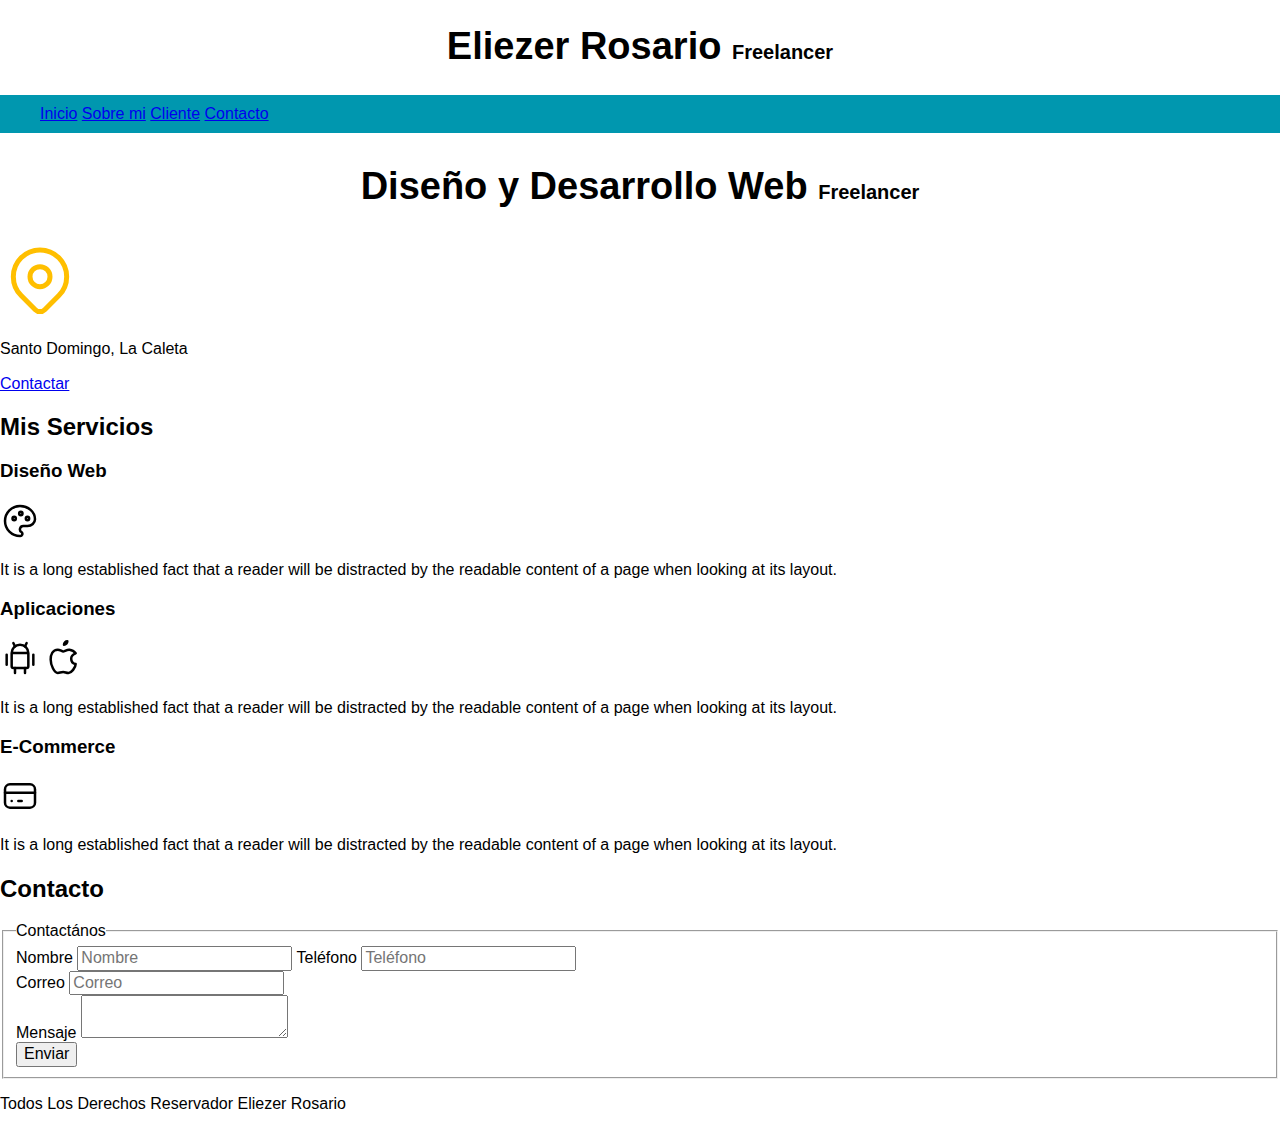
==== Index.html @ 613dd4a4 "pagina" ====
<!DOCTYPE html>
<html lang="es">
<head>
    <meta charset="UTF-8">
    <meta name="viewport" content="width=device-width, initial-scale=1.0">
    <title>Diseñador freelancer</title>
    <link rel="stylesheet" href="css/normalize.css">
    <link href="https: //fonts.googleapis.com/css2?family=Krub:wght@400;700&display=swap" 
    rel="stylesheet">
    <link rel="preload" href="css/style.css" as="style">
    <link href="css/style.css" rel="stylesheet"> 
    
</head>
<body>
    <header>
        <h1 class="titulo">Eliezer Rosario <span>Freelancer</span> </h1>
    </header>
    
    <div class="nav-bg">
        <nav class="navegacion_principal contenedor"> 
            <a href="#">Inicio</a>
            <a href="#">Sobre mi</a>
            <a href="#">Cliente</a>
            <a href="#">Contacto</a>  
        </nav>
    </div>
    
    <section>
         <h2 class="titulo">Diseño y Desarrollo Web <span>Freelancer</span> </h2>
     
         <svg xmlns="http://www.w3.org/2000/svg" class="icon icon-tabler icon-tabler-map-pin" width="80" height="80" viewBox="0 0 24 24" stroke-width="1.5" stroke="#ffbf00" fill="none" stroke-linecap="round" stroke-linejoin="round">
            <path stroke="none" d="M0 0h24v24H0z" fill="none"/>
            <path d="M9 11a3 3 0 1 0 6 0a3 3 0 0 0 -6 0" />
            <path d="M17.657 16.657l-4.243 4.243a2 2 0 0 1 -2.827 0l-4.244 -4.243a8 8 0 1 1 11.314 0z" />
          </svg>
        
         <p>Santo Domingo, La Caleta</p>

         <a href="#">Contactar</a>
    </section>


    <main>
         <h2>Mis Servicios</h2>

         <section>
             <h3>Diseño Web</h3>

             <svg xmlns="http://www.w3.org/2000/svg" class="icon icon-tabler icon-tabler-palette" width="40" height="40" viewBox="0 0 24 24" stroke-width="1.5" stroke="#000000" fill="none" stroke-linecap="round" stroke-linejoin="round">
                <path stroke="none" d="M0 0h24v24H0z" fill="none"/>
                <path d="M12 21a9 9 0 0 1 0 -18c4.97 0 9 3.582 9 8c0 1.06 -.474 2.078 -1.318 2.828c-.844 .75 -1.989 1.172 -3.182 1.172h-2.5a2 2 0 0 0 -1 3.75a1.3 1.3 0 0 1 -1 2.25" />
                <path d="M8.5 10.5m-1 0a1 1 0 1 0 2 0a1 1 0 1 0 -2 0" />
                <path d="M12.5 7.5m-1 0a1 1 0 1 0 2 0a1 1 0 1 0 -2 0" />
                <path d="M16.5 10.5m-1 0a1 1 0 1 0 2 0a1 1 0 1 0 -2 0" />
             </svg>


             <p>It is a long established fact that a reader will be distracted by the readable content of a page when looking at its layout.</p>
         </section>
     
         <section>
             <h3>Aplicaciones</h3>

             <svg xmlns="http://www.w3.org/2000/svg" class="icon icon-tabler icon-tabler-brand-android" width="40" height="40" viewBox="0 0 24 24" stroke-width="1.5" stroke="#000000" fill="none" stroke-linecap="round" stroke-linejoin="round">
                <path stroke="none" d="M0 0h24v24H0z" fill="none"/>
                <path d="M4 10l0 6" />
                <path d="M20 10l0 6" />
                <path d="M7 9h10v8a1 1 0 0 1 -1 1h-8a1 1 0 0 1 -1 -1v-8a5 5 0 0 1 10 0" />
                <path d="M8 3l1 2" />
                <path d="M16 3l-1 2" />
                <path d="M9 18l0 3" />
                <path d="M15 18l0 3" />
              </svg>

              <svg xmlns="http://www.w3.org/2000/svg" class="icon icon-tabler icon-tabler-brand-apple" width="40" height="40" viewBox="0 0 24 24" stroke-width="1.5" stroke="#000000" fill="none" stroke-linecap="round" stroke-linejoin="round">
                <path stroke="none" d="M0 0h24v24H0z" fill="none"/>
                <path d="M8.286 7.008c-3.216 0 -4.286 3.23 -4.286 5.92c0 3.229 2.143 8.072 4.286 8.072c1.165 -.05 1.799 -.538 3.214 -.538c1.406 0 1.607 .538 3.214 .538s4.286 -3.229 4.286 -5.381c-.03 -.011 -2.649 -.434 -2.679 -3.23c-.02 -2.335 2.589 -3.179 2.679 -3.228c-1.096 -1.606 -3.162 -2.113 -3.75 -2.153c-1.535 -.12 -3.032 1.077 -3.75 1.077c-.729 0 -2.036 -1.077 -3.214 -1.077z" />
                <path d="M12 4a2 2 0 0 0 2 -2a2 2 0 0 0 -2 2" />
              </svg>

             <p>It is a long established fact that a reader will be distracted by the readable content of a page when looking at its layout.</p>
         </section>
     
         <section>
             <h3>E-Commerce</h3>

             <svg xmlns="http://www.w3.org/2000/svg" class="icon icon-tabler icon-tabler-credit-card" width="40" height="40" viewBox="0 0 24 24" stroke-width="1.5" stroke="#000000" fill="none" stroke-linecap="round" stroke-linejoin="round">
                <path stroke="none" d="M0 0h24v24H0z" fill="none"/>
                <path d="M3 5m0 3a3 3 0 0 1 3 -3h12a3 3 0 0 1 3 3v8a3 3 0 0 1 -3 3h-12a3 3 0 0 1 -3 -3z" />
                <path d="M3 10l18 0" />
                <path d="M7 15l.01 0" />
                <path d="M11 15l2 0" />
              </svg>

             <p>It is a long established fact that a reader will be distracted by the readable content of a page when looking at its layout.</p>
         </section>
    </main>

    
    <section>
        <h2>Contacto</h2>

        <form>
            <fieldset>
                <legend>Contactános</legend>

                <div>
                    <label>Nombre</label>
                    <input type="text" placeholder="Nombre">

                    <label>Teléfono</label>
                    <input type="tel" placeholder="Teléfono">
                </div>

                <div>
                    <label>Correo</label>
                    <input type="email" placeholder="Correo">
                </div>
                
                <div>
                    <label>Mensaje</label>
                    <textarea></textarea>
                </div>

                <div>
                    <input type="submit" value="Enviar">
                </div>

            </fieldset>
        </form>

    </section>

    <footer>
        <p>Todos Los Derechos Reservador Eliezer Rosario</p>
    </footer>


</body>
</html>
---- css/style.css ----
:root {
    --blanco: #ffffff;
    --negro: #212121;
    --gris: #757575;
    --primario: #ffc107;
    --secundario: #0097af;
}

html {
    font-size: 62.5%;
}
body {
    font-size: 16px;
    font-family: "Krub", sans-serif;

}
.titulo {
    text-align: center;
    font-size: 3.8rem;
}
.titulo span {
    font-size: 2rem ;
}
.contenedor {
    width: 120rem;
    margin: 0 auto;

}
.nav-bg {
    background-color: var(--secundario);
}

.navegacion_principal {
    padding: 1rem;
}
.navegacion_principal {
    color: var(--blanco);
    text-decoration: none;
}
---- css/style.css ----
:root {
    --blanco: #ffffff;
    --negro: #212121;
    --gris: #757575;
    --primario: #ffc107;
    --secundario: #0097af;
}

html {
    font-size: 62.5%;
}
body {
    font-size: 16px;
    font-family: "Krub", sans-serif;

}
.titulo {
    text-align: center;
    font-size: 3.8rem;
}
.titulo span {
    font-size: 2rem ;
}
.contenedor {
    width: 120rem;
    margin: 0 auto;

}
.nav-bg {
    background-color: var(--secundario);
}

.navegacion_principal {
    padding: 1rem;
}
.navegacion_principal {
    color: var(--blanco);
    text-decoration: none;
}
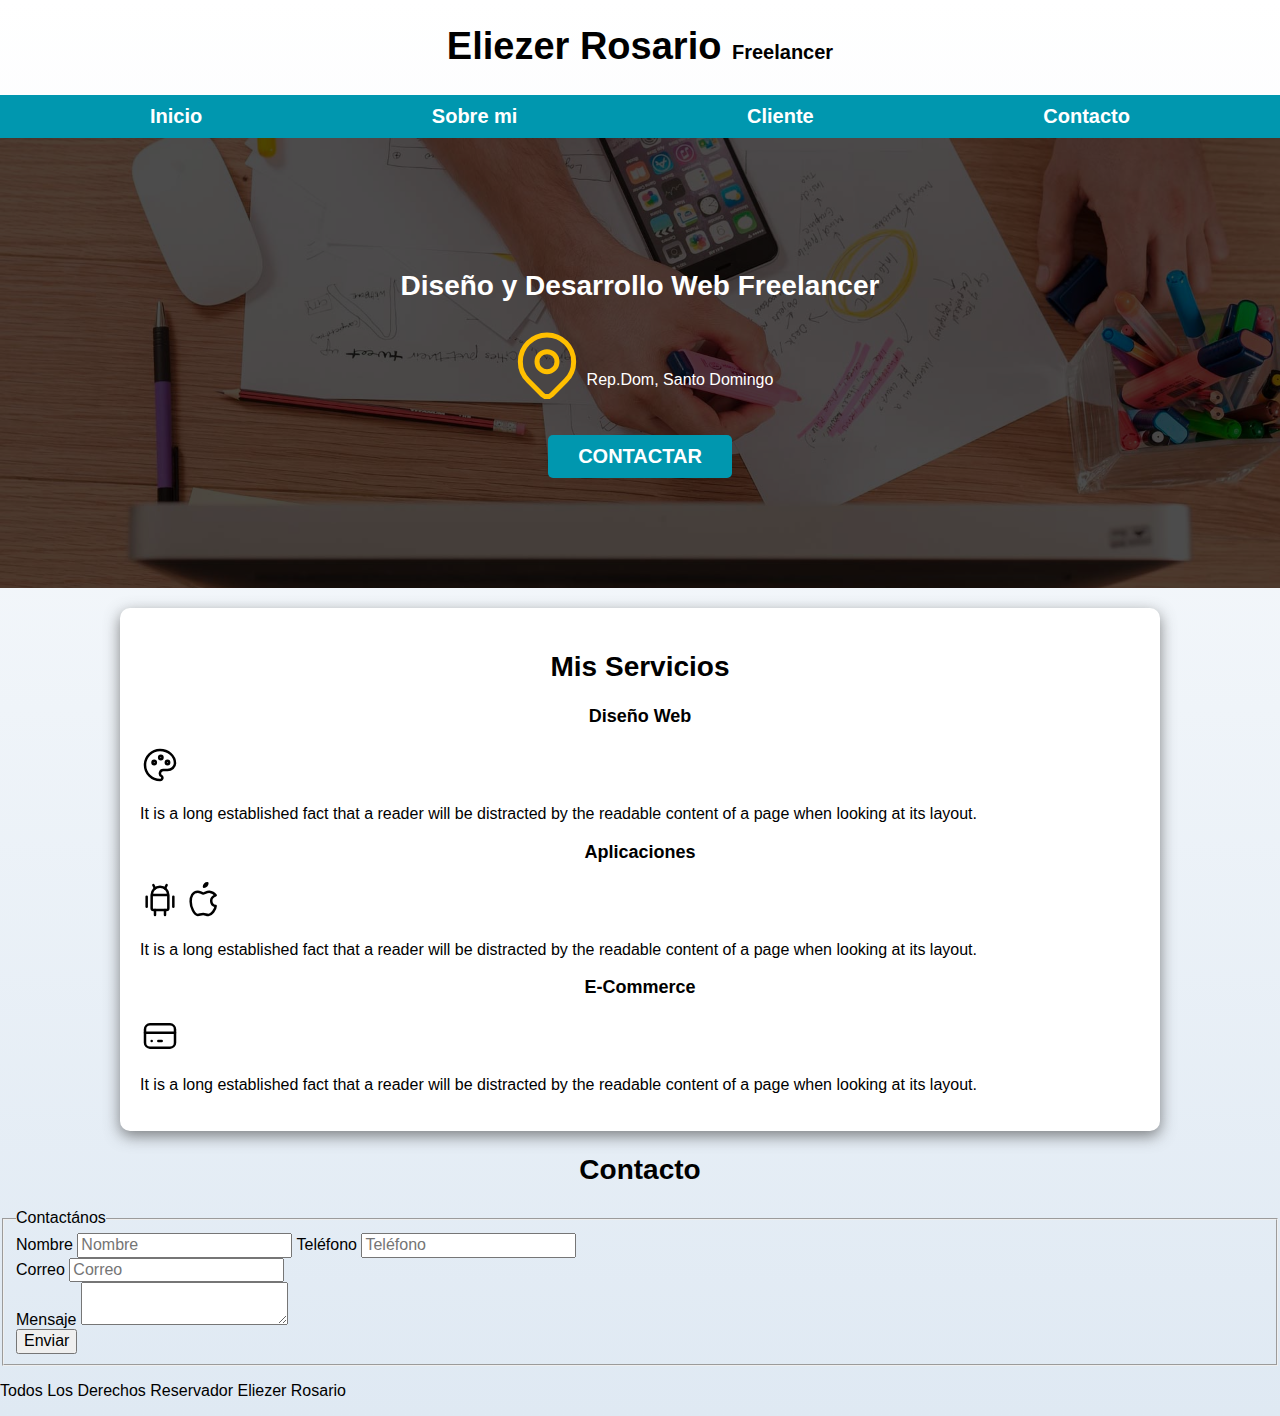
==== commit 4325ac3a: "diseño" ====
--- a/Index.html
+++ b/Index.html
@@ -16,7 +16,7 @@
         <h1 class="titulo">Eliezer Rosario <span>Freelancer</span> </h1>
     </header>
     
-    <div class="nav-bg">
+    <div class="nav-bg"> <!--Esta es la navegacion principal-->
         <nav class="navegacion_principal contenedor"> 
             <a href="#">Inicio</a>
             <a href="#">Sobre mi</a>
@@ -25,22 +25,26 @@
         </nav>
     </div>
     
-    <section>
-         <h2 class="titulo">Diseño y Desarrollo Web <span>Freelancer</span> </h2>
+    <section class="hero">
+        <div class="contenido-hero">
+         <h2>Diseño y Desarrollo Web <span>Freelancer</span> </h2>
      
-         <svg xmlns="http://www.w3.org/2000/svg" class="icon icon-tabler icon-tabler-map-pin" width="80" height="80" viewBox="0 0 24 24" stroke-width="1.5" stroke="#ffbf00" fill="none" stroke-linecap="round" stroke-linejoin="round">
-            <path stroke="none" d="M0 0h24v24H0z" fill="none"/>
-            <path d="M9 11a3 3 0 1 0 6 0a3 3 0 0 0 -6 0" />
-            <path d="M17.657 16.657l-4.243 4.243a2 2 0 0 1 -2.827 0l-4.244 -4.243a8 8 0 1 1 11.314 0z" />
-          </svg>
-        
-         <p>Santo Domingo, La Caleta</p>
+         <div class="ubicacion">
+            <svg xmlns="http://www.w3.org/2000/svg" class="icon icon-tabler icon-tabler-map-pin" width="80" height="80" viewBox="0 0 24 24" stroke-width="1.5" stroke="#ffbf00" fill="none" stroke-linecap="round" stroke-linejoin="round">
+                <path stroke="none" d="M0 0h24v24H0z" fill="none"/>
+                <path d="M9 11a3 3 0 1 0 6 0a3 3 0 0 0 -6 0" />
+                <path d="M17.657 16.657l-4.243 4.243a2 2 0 0 1 -2.827 0l-4.244 -4.243a8 8 0 1 1 11.314 0z" />
+              </svg>
+            
+             <p>Rep.Dom, Santo Domingo</p>
+         </div>
 
-         <a href="#">Contactar</a>
+         <a class="boton" href="#">Contactar</a>
+         </div>
     </section>
 
 
-    <main>
+    <main class="contenedor sombra">
          <h2>Mis Servicios</h2>
 
          <section>
--- a/css/style.css
+++ b/css/style.css
@@ -4,36 +4,136 @@
     --gris: #757575;
     --primario: #ffc107;
     --secundario: #0097af;
+    --grisClaro: #DFE9F3;
 }
 
+/*globales*/
 html {
     font-size: 62.5%;
 }
+
+*, *:before, *:after {
+    box-sizing: inherit;
+}
+
 body {
     font-size: 16px;
     font-family: "Krub", sans-serif;
+    background-image: linear-gradient(to top, var(--grisClaro)0%, var(--blanco)100%);
+}
+h1 {
+    font-size: 3.8rem;
+}
+h2 {
+    font-size: 2.8rem;
+}
+h3 {
+    font-size: 1.8rem;
+}
+h1,h2,h3 {
+    text-align: center;
+}
+.contenedor {
+    max-width: 100rem;
+    margin: 0 auto;
 
 }
-.titulo {
+
+.boton {
+    background-color: var(--secundario);
+    color: var(--blanco);
+    padding: 1rem 3rem;
+    margin-top: 3rem;
+    font-size: 2rem;
+    text-decoration: none;
+    text-transform: uppercase;
+    font-weight: 700;
+    border-radius: .5rem;
+    width: 90%;
     text-align: center;
-    font-size: 3.8rem;
 }
+
+@media (min-width: 768px ) {
+    .boton {
+        width: auto;
+    }
+}
+
+.sombra {
+    -webkit-box-shadow: 0px 5px 15px 0px rgba(71,71,71,0.67);
+    -moz-box-shadow: 0px 5px 15px 0px rgba(71,71,71,0.67);
+    box-shadow: 0px 5px 15px 0px rgba(71,71,71,0.67);
+    background-color: var(--blanco);
+    padding: 2rem;
+    border-radius: 1rem;
+}
+
+.boton:hover {
+    background-color: var(--primario);
+    color: var(--negro)
+}
+
+/*titulos*/
+
 .titulo span {
     font-size: 2rem ;
 }
-.contenedor {
-    width: 120rem;
-    margin: 0 auto;
 
-}
 .nav-bg {
     background-color: var(--secundario);
 }
 
 .navegacion_principal {
+    display: flex;
+    flex-direction: column;
+}
+
+@media (min-width: 768px) {
+    .navegacion_principal {
+        flex-direction: row;
+        justify-content: space-between;
+    }
+}
+
+.navegacion_principal a{
+    display: block;
+    text-align: center;
+    color: var(--blanco);
+    text-decoration: none;
+    font-size: 2rem;
+    font-weight: 700;
     padding: 1rem;
 }
-.navegacion_principal {
+.navegacion_principal a:hover {
+    background-color: var(--primario);
+    color: var(--negro)
+}
+
+.hero {
+    background-image: url(../img/hero.jpg);
+    background-repeat: no-repeat;
+    background-size: cover;
+    height: 450px;
+    position: relative;
+    margin-bottom: 2rem;
+}
+.contenido-hero {
+    position: absolute;
+    background-color: rgba(0,0,0, .7);
+    width: 100%;
+    height: 100%;
+
+    display: flex;
+    flex-direction: column;
+    align-items: center;
+    justify-content: center;
+}
+
+.contenido-hero h2,
+.contenido-hero p {
     color: var(--blanco);
-    text-decoration: none;
+}
+.ubicacion {
+    display: flex;
+    align-items: flex-end;
 }--- a/css/style.css
+++ b/css/style.css
@@ -4,36 +4,136 @@
     --gris: #757575;
     --primario: #ffc107;
     --secundario: #0097af;
+    --grisClaro: #DFE9F3;
 }
 
+/*globales*/
 html {
     font-size: 62.5%;
 }
+
+*, *:before, *:after {
+    box-sizing: inherit;
+}
+
 body {
     font-size: 16px;
     font-family: "Krub", sans-serif;
+    background-image: linear-gradient(to top, var(--grisClaro)0%, var(--blanco)100%);
+}
+h1 {
+    font-size: 3.8rem;
+}
+h2 {
+    font-size: 2.8rem;
+}
+h3 {
+    font-size: 1.8rem;
+}
+h1,h2,h3 {
+    text-align: center;
+}
+.contenedor {
+    max-width: 100rem;
+    margin: 0 auto;
 
 }
-.titulo {
+
+.boton {
+    background-color: var(--secundario);
+    color: var(--blanco);
+    padding: 1rem 3rem;
+    margin-top: 3rem;
+    font-size: 2rem;
+    text-decoration: none;
+    text-transform: uppercase;
+    font-weight: 700;
+    border-radius: .5rem;
+    width: 90%;
     text-align: center;
-    font-size: 3.8rem;
 }
+
+@media (min-width: 768px ) {
+    .boton {
+        width: auto;
+    }
+}
+
+.sombra {
+    -webkit-box-shadow: 0px 5px 15px 0px rgba(71,71,71,0.67);
+    -moz-box-shadow: 0px 5px 15px 0px rgba(71,71,71,0.67);
+    box-shadow: 0px 5px 15px 0px rgba(71,71,71,0.67);
+    background-color: var(--blanco);
+    padding: 2rem;
+    border-radius: 1rem;
+}
+
+.boton:hover {
+    background-color: var(--primario);
+    color: var(--negro)
+}
+
+/*titulos*/
+
 .titulo span {
     font-size: 2rem ;
 }
-.contenedor {
-    width: 120rem;
-    margin: 0 auto;
 
-}
 .nav-bg {
     background-color: var(--secundario);
 }
 
 .navegacion_principal {
+    display: flex;
+    flex-direction: column;
+}
+
+@media (min-width: 768px) {
+    .navegacion_principal {
+        flex-direction: row;
+        justify-content: space-between;
+    }
+}
+
+.navegacion_principal a{
+    display: block;
+    text-align: center;
+    color: var(--blanco);
+    text-decoration: none;
+    font-size: 2rem;
+    font-weight: 700;
     padding: 1rem;
 }
-.navegacion_principal {
+.navegacion_principal a:hover {
+    background-color: var(--primario);
+    color: var(--negro)
+}
+
+.hero {
+    background-image: url(../img/hero.jpg);
+    background-repeat: no-repeat;
+    background-size: cover;
+    height: 450px;
+    position: relative;
+    margin-bottom: 2rem;
+}
+.contenido-hero {
+    position: absolute;
+    background-color: rgba(0,0,0, .7);
+    width: 100%;
+    height: 100%;
+
+    display: flex;
+    flex-direction: column;
+    align-items: center;
+    justify-content: center;
+}
+
+.contenido-hero h2,
+.contenido-hero p {
     color: var(--blanco);
-    text-decoration: none;
+}
+.ubicacion {
+    display: flex;
+    align-items: flex-end;
 }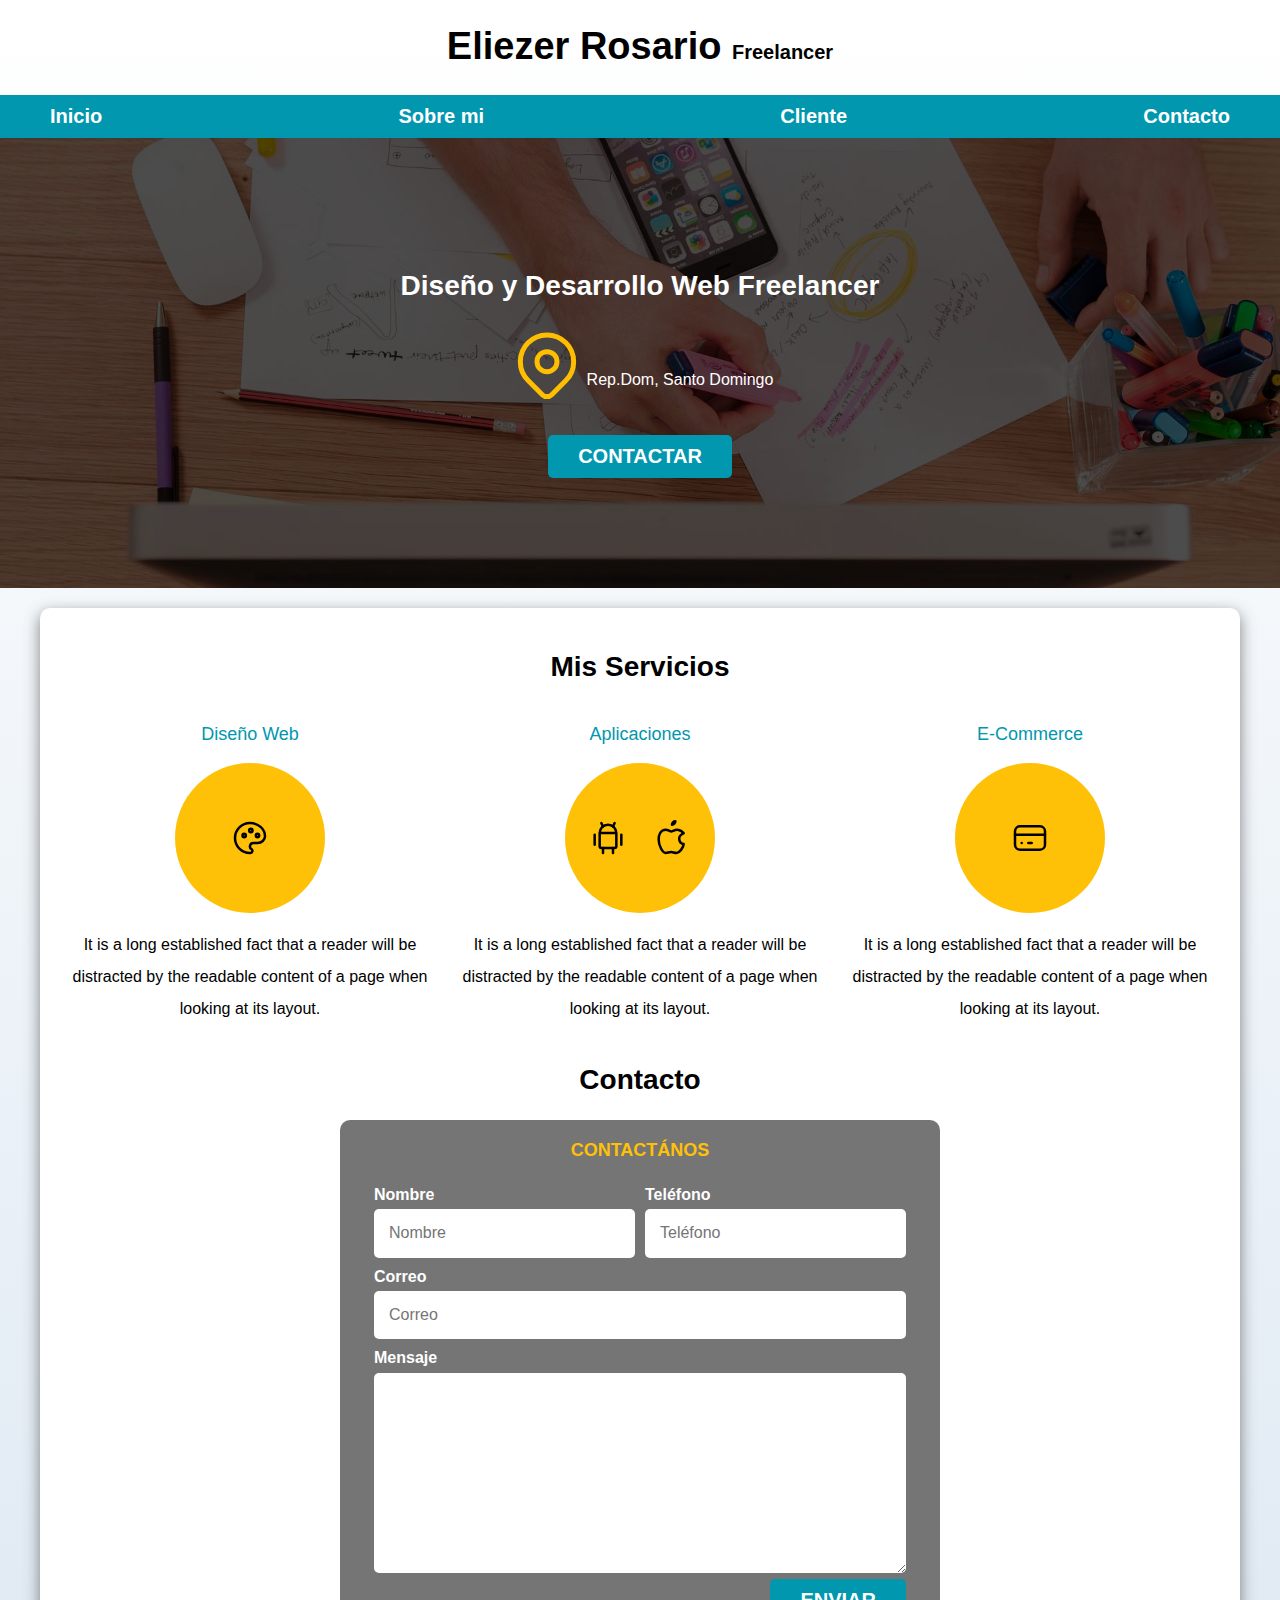
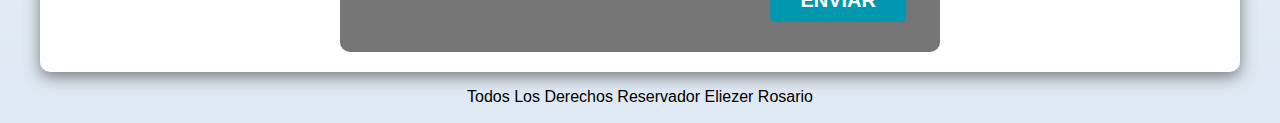
==== commit 73af6f1e: "finalizada" ====
--- a/Index.html
+++ b/Index.html
@@ -45,97 +45,101 @@
 
 
     <main class="contenedor sombra">
-         <h2>Mis Servicios</h2>
+        <h2>Mis Servicios</h2>
 
-         <section>
-             <h3>Diseño Web</h3>
+        <div class="servicios">
+            <section class="servicio">
+                <h3>Diseño Web</h3>
+                <div class="iconos">
+                    <svg xmlns="http://www.w3.org/2000/svg" class="icon icon-tabler icon-tabler-palette" width="40" height="40" viewBox="0 0 24 24" stroke-width="1.5" stroke="#000000" fill="none" stroke-linecap="round" stroke-linejoin="round">
+                        <path stroke="none" d="M0 0h24v24H0z" fill="none"/>
+                        <path d="M12 21a9 9 0 0 1 0 -18c4.97 0 9 3.582 9 8c0 1.06 -.474 2.078 -1.318 2.828c-.844 .75 -1.989 1.172 -3.182 1.172h-2.5a2 2 0 0 0 -1 3.75a1.3 1.3 0 0 1 -1 2.25" />
+                        <path d="M8.5 10.5m-1 0a1 1 0 1 0 2 0a1 1 0 1 0 -2 0" />
+                        <path d="M12.5 7.5m-1 0a1 1 0 1 0 2 0a1 1 0 1 0 -2 0" />
+                        <path d="M16.5 10.5m-1 0a1 1 0 1 0 2 0a1 1 0 1 0 -2 0" />
+                    </svg>
+                </div>
+                <p>It is a long established fact that a reader will be distracted by the readable content of a page when looking at its layout.</p>
+            </section>
+            
+            <section class="servicio">
+                <h3>Aplicaciones</h3>
+                <div class="iconos">
+                    <svg xmlns="http://www.w3.org/2000/svg" class="icon icon-tabler icon-tabler-brand-android" width="40" height="40" viewBox="0 0 24 24" stroke-width="1.5" stroke="#000000" fill="none" stroke-linecap="round" stroke-linejoin="round">
+                        <path stroke="none" d="M0 0h24v24H0z" fill="none"/>
+                        <path d="M4 10l0 6" />
+                        <path d="M20 10l0 6" />
+                        <path d="M7 9h10v8a1 1 0 0 1 -1 1h-8a1 1 0 0 1 -1 -1v-8a5 5 0 0 1 10 0" />
+                        <path d="M8 3l1 2" />
+                        <path d="M16 3l-1 2" />
+                        <path d="M9 18l0 3" />
+                        <path d="M15 18l0 3" />
+                    </svg>
+            
+                    <svg xmlns="http://www.w3.org/2000/svg" class="icon icon-tabler icon-tabler-brand-apple" width="40" height="40" viewBox="0 0 24 24" stroke-width="1.5" stroke="#000000" fill="none" stroke-linecap="round" stroke-linejoin="round">
+                        <path stroke="none" d="M0 0h24v24H0z" fill="none"/>
+                        <path d="M8.286 7.008c-3.216 0 -4.286 3.23 -4.286 5.92c0 3.229 2.143 8.072 4.286 8.072c1.165 -.05 1.799 -.538 3.214 -.538c1.406 0 1.607 .538 3.214 .538s4.286 -3.229 4.286 -5.381c-.03 -.011 -2.649 -.434 -2.679 -3.23c-.02 -2.335 2.589 -3.179 2.679 -3.228c-1.096 -1.606 -3.162 -2.113 -3.75 -2.153c-1.535 -.12 -3.032 1.077 -3.75 1.077c-.729 0 -2.036 -1.077 -3.214 -1.077z" />
+                        <path d="M12 4a2 2 0 0 0 2 -2a2 2 0 0 0 -2 2" />
+                    </svg>
+                </div>
+        
+                <p>It is a long established fact that a reader will be distracted by the readable content of a page when looking at its layout.</p>
+            </section>
+            
+            <section class="servicio">
+                <h3>E-Commerce</h3>
+                <div class="iconos">
+                    <svg xmlns="http://www.w3.org/2000/svg" class="icon icon-tabler icon-tabler-credit-card" width="40" height="40" viewBox="0 0 24 24" stroke-width="1.5" stroke="#000000" fill="none" stroke-linecap="round" stroke-linejoin="round">
+                        <path stroke="none" d="M0 0h24v24H0z" fill="none"/>
+                        <path d="M3 5m0 3a3 3 0 0 1 3 -3h12a3 3 0 0 1 3 3v8a3 3 0 0 1 -3 3h-12a3 3 0 0 1 -3 -3z" />
+                        <path d="M3 10l18 0" />
+                        <path d="M7 15l.01 0" />
+                        <path d="M11 15l2 0" />
+                    </svg>
+                </div>
+                <p>It is a long established fact that a reader will be distracted by the readable content of a page when looking at its layout.</p>
+            </section>
+        </div>
+        <section>
+            <h2>Contacto</h2>
+    
+            <form class="formulario">
+                <fieldset>
+                    <legend>Contactános</legend>
+                    
+                    <div class="contenedor-campos">
+                        <div class="campo">
+                            <label>Nombre</label>
+                            <input class="input-text" type="text" placeholder="Nombre">
+                        </div>
 
-             <svg xmlns="http://www.w3.org/2000/svg" class="icon icon-tabler icon-tabler-palette" width="40" height="40" viewBox="0 0 24 24" stroke-width="1.5" stroke="#000000" fill="none" stroke-linecap="round" stroke-linejoin="round">
-                <path stroke="none" d="M0 0h24v24H0z" fill="none"/>
-                <path d="M12 21a9 9 0 0 1 0 -18c4.97 0 9 3.582 9 8c0 1.06 -.474 2.078 -1.318 2.828c-.844 .75 -1.989 1.172 -3.182 1.172h-2.5a2 2 0 0 0 -1 3.75a1.3 1.3 0 0 1 -1 2.25" />
-                <path d="M8.5 10.5m-1 0a1 1 0 1 0 2 0a1 1 0 1 0 -2 0" />
-                <path d="M12.5 7.5m-1 0a1 1 0 1 0 2 0a1 1 0 1 0 -2 0" />
-                <path d="M16.5 10.5m-1 0a1 1 0 1 0 2 0a1 1 0 1 0 -2 0" />
-             </svg>
-
-
-             <p>It is a long established fact that a reader will be distracted by the readable content of a page when looking at its layout.</p>
-         </section>
-     
-         <section>
-             <h3>Aplicaciones</h3>
-
-             <svg xmlns="http://www.w3.org/2000/svg" class="icon icon-tabler icon-tabler-brand-android" width="40" height="40" viewBox="0 0 24 24" stroke-width="1.5" stroke="#000000" fill="none" stroke-linecap="round" stroke-linejoin="round">
-                <path stroke="none" d="M0 0h24v24H0z" fill="none"/>
-                <path d="M4 10l0 6" />
-                <path d="M20 10l0 6" />
-                <path d="M7 9h10v8a1 1 0 0 1 -1 1h-8a1 1 0 0 1 -1 -1v-8a5 5 0 0 1 10 0" />
-                <path d="M8 3l1 2" />
-                <path d="M16 3l-1 2" />
-                <path d="M9 18l0 3" />
-                <path d="M15 18l0 3" />
-              </svg>
-
-              <svg xmlns="http://www.w3.org/2000/svg" class="icon icon-tabler icon-tabler-brand-apple" width="40" height="40" viewBox="0 0 24 24" stroke-width="1.5" stroke="#000000" fill="none" stroke-linecap="round" stroke-linejoin="round">
-                <path stroke="none" d="M0 0h24v24H0z" fill="none"/>
-                <path d="M8.286 7.008c-3.216 0 -4.286 3.23 -4.286 5.92c0 3.229 2.143 8.072 4.286 8.072c1.165 -.05 1.799 -.538 3.214 -.538c1.406 0 1.607 .538 3.214 .538s4.286 -3.229 4.286 -5.381c-.03 -.011 -2.649 -.434 -2.679 -3.23c-.02 -2.335 2.589 -3.179 2.679 -3.228c-1.096 -1.606 -3.162 -2.113 -3.75 -2.153c-1.535 -.12 -3.032 1.077 -3.75 1.077c-.729 0 -2.036 -1.077 -3.214 -1.077z" />
-                <path d="M12 4a2 2 0 0 0 2 -2a2 2 0 0 0 -2 2" />
-              </svg>
-
-             <p>It is a long established fact that a reader will be distracted by the readable content of a page when looking at its layout.</p>
-         </section>
-     
-         <section>
-             <h3>E-Commerce</h3>
-
-             <svg xmlns="http://www.w3.org/2000/svg" class="icon icon-tabler icon-tabler-credit-card" width="40" height="40" viewBox="0 0 24 24" stroke-width="1.5" stroke="#000000" fill="none" stroke-linecap="round" stroke-linejoin="round">
-                <path stroke="none" d="M0 0h24v24H0z" fill="none"/>
-                <path d="M3 5m0 3a3 3 0 0 1 3 -3h12a3 3 0 0 1 3 3v8a3 3 0 0 1 -3 3h-12a3 3 0 0 1 -3 -3z" />
-                <path d="M3 10l18 0" />
-                <path d="M7 15l.01 0" />
-                <path d="M11 15l2 0" />
-              </svg>
-
-             <p>It is a long established fact that a reader will be distracted by the readable content of a page when looking at its layout.</p>
-         </section>
+                        <div class="campo">    
+                            <label>Teléfono</label>
+                            <input class="input-text" type="tel" placeholder="Teléfono">
+                        </div>
+        
+                        <div class="campo">
+                            <label>Correo</label>
+                            <input class="input-text" type="email" placeholder="Correo">
+                        </div>
+                        
+                        <div class="campo">
+                            <label>Mensaje</label>
+                            <textarea class="input-text"></textarea>
+                        </div>
+                    </div>
+        
+                        <div class="alinear-derecha flex">
+                            <input class="boton w-100" type="submit" value="Enviar">
+                        </div>
+    
+                </fieldset>
+            </form>
+    
+        </section>
     </main>
 
-    
-    <section>
-        <h2>Contacto</h2>
-
-        <form>
-            <fieldset>
-                <legend>Contactános</legend>
-
-                <div>
-                    <label>Nombre</label>
-                    <input type="text" placeholder="Nombre">
-
-                    <label>Teléfono</label>
-                    <input type="tel" placeholder="Teléfono">
-                </div>
-
-                <div>
-                    <label>Correo</label>
-                    <input type="email" placeholder="Correo">
-                </div>
-                
-                <div>
-                    <label>Mensaje</label>
-                    <textarea></textarea>
-                </div>
-
-                <div>
-                    <input type="submit" value="Enviar">
-                </div>
-
-            </fieldset>
-        </form>
-
-    </section>
-
-    <footer>
+    <footer class="final">
         <p>Todos Los Derechos Reservador Eliezer Rosario</p>
     </footer>
 
--- a/css/style.css
+++ b/css/style.css
@@ -10,6 +10,8 @@
 /*globales*/
 html {
     font-size: 62.5%;
+    box-sizing: border-box;
+    scroll-snap-type: y mandatory;
 }
 
 *, *:before, *:after {
@@ -34,7 +36,7 @@
     text-align: center;
 }
 .contenedor {
-    max-width: 100rem;
+    max-width: 120rem;
     margin: 0 auto;
 
 }
@@ -51,6 +53,7 @@
     border-radius: .5rem;
     width: 90%;
     text-align: center;
+    border: none;
 }
 
 @media (min-width: 768px ) {
@@ -59,6 +62,13 @@
     }
 }
 
+.boton:hover {
+    /*
+    background-color: var(--primario);
+    color: var(--negro)
+    */
+    cursor: pointer;
+}
 .sombra {
     -webkit-box-shadow: 0px 5px 15px 0px rgba(71,71,71,0.67);
     -moz-box-shadow: 0px 5px 15px 0px rgba(71,71,71,0.67);
@@ -68,17 +78,29 @@
     border-radius: 1rem;
 }
 
-.boton:hover {
-    background-color: var(--primario);
-    color: var(--negro)
-}
-
 /*titulos*/
 
 .titulo span {
     font-size: 2rem ;
 }
 
+/*utilidades*/
+.w-100 {
+    width: 100%;
+}
+@media (min-width: 768px) {
+    .w-100 {
+        width: auto;
+    }
+}
+.flex{
+    display: flex;
+}
+.alinear-derecha {
+    justify-content: flex-end;
+}
+
+/*navegacion principal*/
 .nav-bg {
     background-color: var(--secundario);
 }
@@ -136,4 +158,89 @@
 .ubicacion {
     display: flex;
     align-items: flex-end;
-}+}
+@media (min-width: 768px) {
+    .servicios {
+        display: grid;
+        grid-template-columns: 1fr 1fr 1fr;
+        column-gap: 1rem;
+    }
+}
+.servicio {
+    display: flex;
+    flex-direction: column;
+    align-items: center;
+
+}
+.servicio h3 {
+    color: var(--secundario);
+    font-weight: 400;
+}
+.servicio p{
+    line-height: 2;
+    text-align: center;
+}
+.servicio .iconos {
+    height: 15rem;
+    width: 15rem;
+    background-color: var(--primario);
+    border-radius: 50%;
+    display: flex;
+    justify-content: space-evenly;
+    align-items: center;
+}
+
+/*contacto*/
+.formulario {
+    background-color: var(--gris);
+    width: min(60rem, 100%); /*toma el valor mas pequeño*/
+    margin: 0 auto;
+    padding: 2rem;
+    border-radius: 1rem;
+
+}
+.formulario fieldset {
+    border: none;
+}
+.formulario legend {
+    text-align: center;
+    font-size: 1.8rem;
+    text-transform: uppercase;
+    font-weight: 700;
+    margin-bottom: 2rem;
+    color: var(--primario);
+}
+@media (min-width: 768px) {
+    .contenedor-campos {
+        display: grid;
+        grid-template-columns: 1fr 1fr; 
+        grid-template-rows: auto auto 20rem;
+        column-gap: 1rem;
+
+    }
+    .campo:nth-child(3),
+    .campo:nth-child(4) {
+        grid-column: 1 / 3;
+    }
+}
+.campo{
+    margin-bottom: 1rem;
+}
+.campo label{
+    color: var(--blanco);
+    font-weight: bold;
+    margin-bottom: .5rem;
+    display: block;
+}
+.campo textarea{
+    height: 20rem;
+}
+.input-text{
+    width: 100%;
+    border: none;
+    padding: 1.5rem;
+    border-radius: .5rem;
+}
+.final {
+    text-align: center;
+}
--- a/css/style.css
+++ b/css/style.css
@@ -10,6 +10,8 @@
 /*globales*/
 html {
     font-size: 62.5%;
+    box-sizing: border-box;
+    scroll-snap-type: y mandatory;
 }
 
 *, *:before, *:after {
@@ -34,7 +36,7 @@
     text-align: center;
 }
 .contenedor {
-    max-width: 100rem;
+    max-width: 120rem;
     margin: 0 auto;
 
 }
@@ -51,6 +53,7 @@
     border-radius: .5rem;
     width: 90%;
     text-align: center;
+    border: none;
 }
 
 @media (min-width: 768px ) {
@@ -59,6 +62,13 @@
     }
 }
 
+.boton:hover {
+    /*
+    background-color: var(--primario);
+    color: var(--negro)
+    */
+    cursor: pointer;
+}
 .sombra {
     -webkit-box-shadow: 0px 5px 15px 0px rgba(71,71,71,0.67);
     -moz-box-shadow: 0px 5px 15px 0px rgba(71,71,71,0.67);
@@ -68,17 +78,29 @@
     border-radius: 1rem;
 }
 
-.boton:hover {
-    background-color: var(--primario);
-    color: var(--negro)
-}
-
 /*titulos*/
 
 .titulo span {
     font-size: 2rem ;
 }
 
+/*utilidades*/
+.w-100 {
+    width: 100%;
+}
+@media (min-width: 768px) {
+    .w-100 {
+        width: auto;
+    }
+}
+.flex{
+    display: flex;
+}
+.alinear-derecha {
+    justify-content: flex-end;
+}
+
+/*navegacion principal*/
 .nav-bg {
     background-color: var(--secundario);
 }
@@ -136,4 +158,89 @@
 .ubicacion {
     display: flex;
     align-items: flex-end;
-}+}
+@media (min-width: 768px) {
+    .servicios {
+        display: grid;
+        grid-template-columns: 1fr 1fr 1fr;
+        column-gap: 1rem;
+    }
+}
+.servicio {
+    display: flex;
+    flex-direction: column;
+    align-items: center;
+
+}
+.servicio h3 {
+    color: var(--secundario);
+    font-weight: 400;
+}
+.servicio p{
+    line-height: 2;
+    text-align: center;
+}
+.servicio .iconos {
+    height: 15rem;
+    width: 15rem;
+    background-color: var(--primario);
+    border-radius: 50%;
+    display: flex;
+    justify-content: space-evenly;
+    align-items: center;
+}
+
+/*contacto*/
+.formulario {
+    background-color: var(--gris);
+    width: min(60rem, 100%); /*toma el valor mas pequeño*/
+    margin: 0 auto;
+    padding: 2rem;
+    border-radius: 1rem;
+
+}
+.formulario fieldset {
+    border: none;
+}
+.formulario legend {
+    text-align: center;
+    font-size: 1.8rem;
+    text-transform: uppercase;
+    font-weight: 700;
+    margin-bottom: 2rem;
+    color: var(--primario);
+}
+@media (min-width: 768px) {
+    .contenedor-campos {
+        display: grid;
+        grid-template-columns: 1fr 1fr; 
+        grid-template-rows: auto auto 20rem;
+        column-gap: 1rem;
+
+    }
+    .campo:nth-child(3),
+    .campo:nth-child(4) {
+        grid-column: 1 / 3;
+    }
+}
+.campo{
+    margin-bottom: 1rem;
+}
+.campo label{
+    color: var(--blanco);
+    font-weight: bold;
+    margin-bottom: .5rem;
+    display: block;
+}
+.campo textarea{
+    height: 20rem;
+}
+.input-text{
+    width: 100%;
+    border: none;
+    padding: 1.5rem;
+    border-radius: .5rem;
+}
+.final {
+    text-align: center;
+}
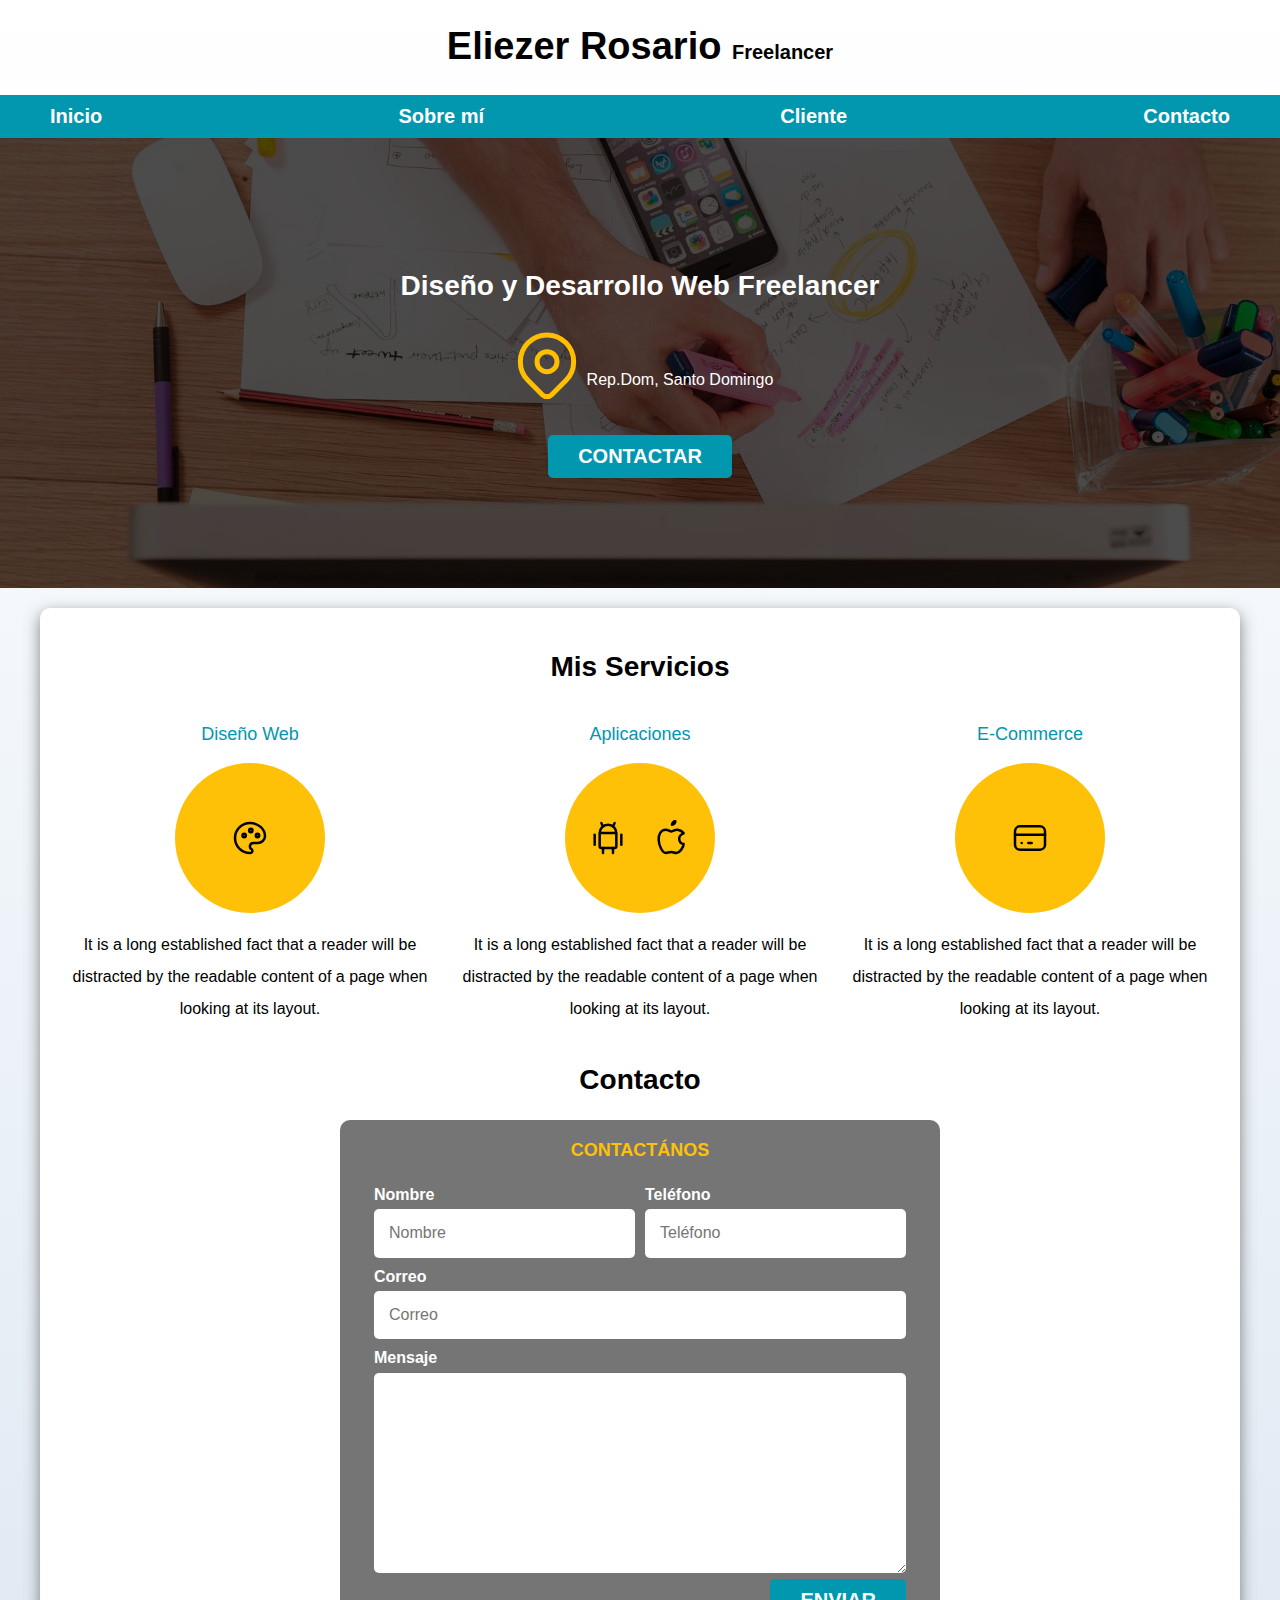
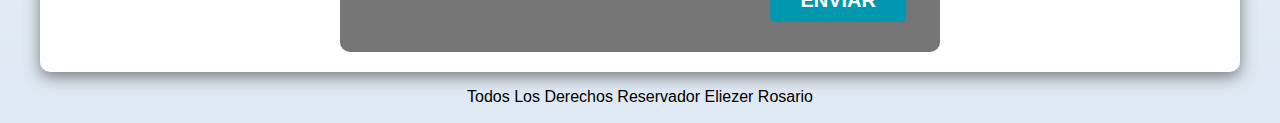
==== commit d1c43031: "reajustes" ====
--- a/Index.html
+++ b/Index.html
@@ -19,7 +19,7 @@
     <div class="nav-bg"> <!--Esta es la navegacion principal-->
         <nav class="navegacion_principal contenedor"> 
             <a href="#">Inicio</a>
-            <a href="#">Sobre mi</a>
+            <a href="#">Sobre mí</a>
             <a href="#">Cliente</a>
             <a href="#">Contacto</a>  
         </nav>
